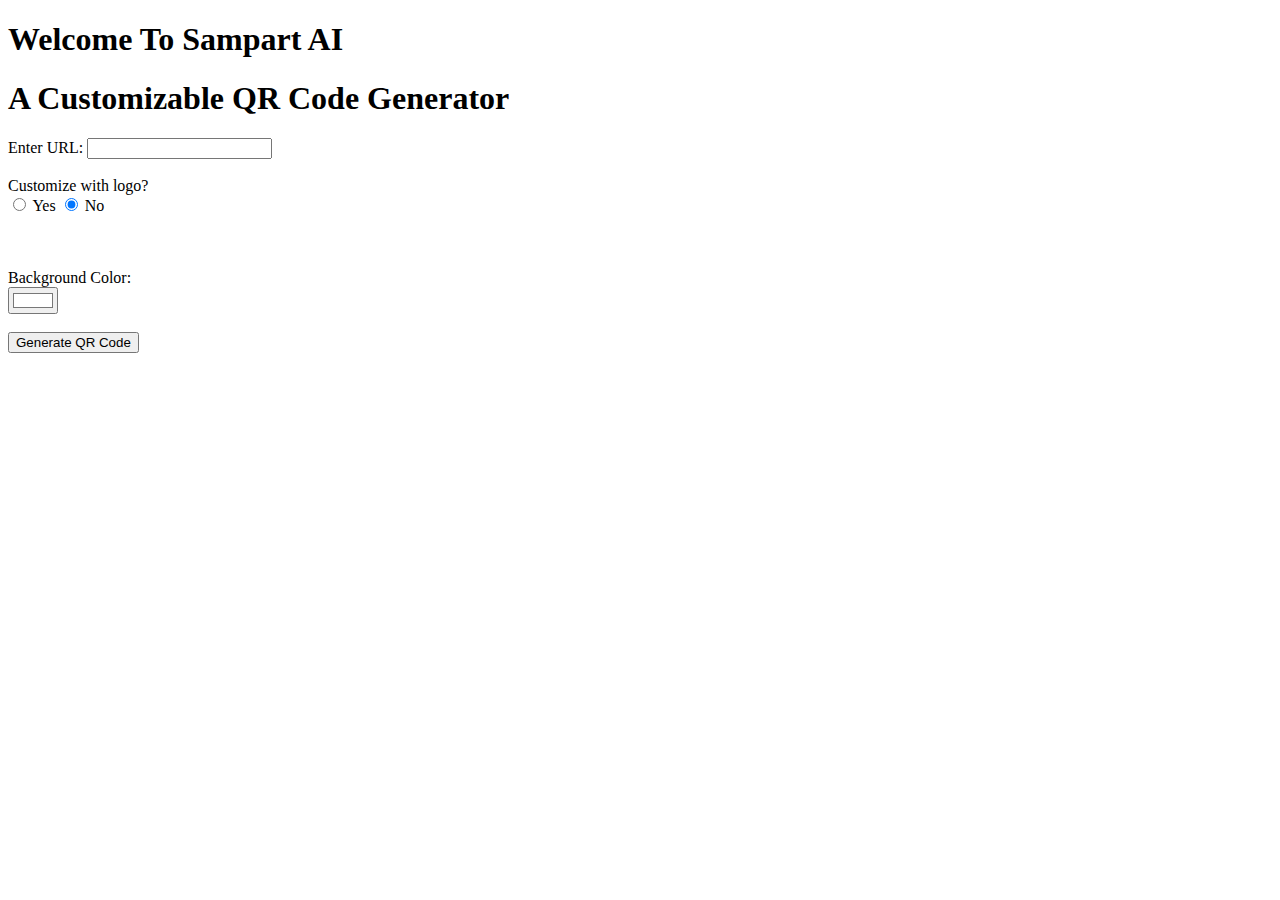
==== templates/index.html @ e2da23f6 "first commit" ====
<!-- templates/index.html -->
<!DOCTYPE html>
<html lang="en">
<head>
    <meta charset="UTF-8">
    <meta name="viewport" content="width=device-width, initial-scale=1.0">
    <title>QR Code Generator</title>
    <link rel="stylesheet" type="text/css" href="{{ url_for('static', filename='styles.css') }}">

</head>
<body class="heroimage1">
   
    <h1>Welcome To Sampart AI</h1>

    <h1> A Customizable QR Code Generator</h1>
    <form action="/generate" method="post" enctype="multipart/form-data">
        <label for="url">Enter URL:</label>
        <input type="text" id="url" name="url" required><br><br>
        
        <label>Customize with logo?</label>
        <div class="inline">
        <input type="radio" id="yes" name="customize_logo" value="yes">
        <label for="yes">Yes</label>
        <input type="radio" id="no" name="customize_logo" value="no" checked>
        <label for="no">No</label><br><br></div>

        <div id="logo_upload" style="display: none;">
            <label for="logo">Upload Logo:</label>
            <input type="file" id="logo" name="logo">
        </div><br><br>

        <label for="background_color">Background Color:</label>
       <div class="mid"> <input type="color" id="background_color" name="background_color" value="#ffffff"><br><br></div>

        <input type="submit" value="Generate QR Code">
    </form>

    <script>
        document.querySelector('input[name="customize_logo"]').addEventListener('change', function() {
            document.getElementById('logo_upload').style.display = this.value === 'yes' ? 'block' : 'none';
        });
    </script>
</body>
</html>
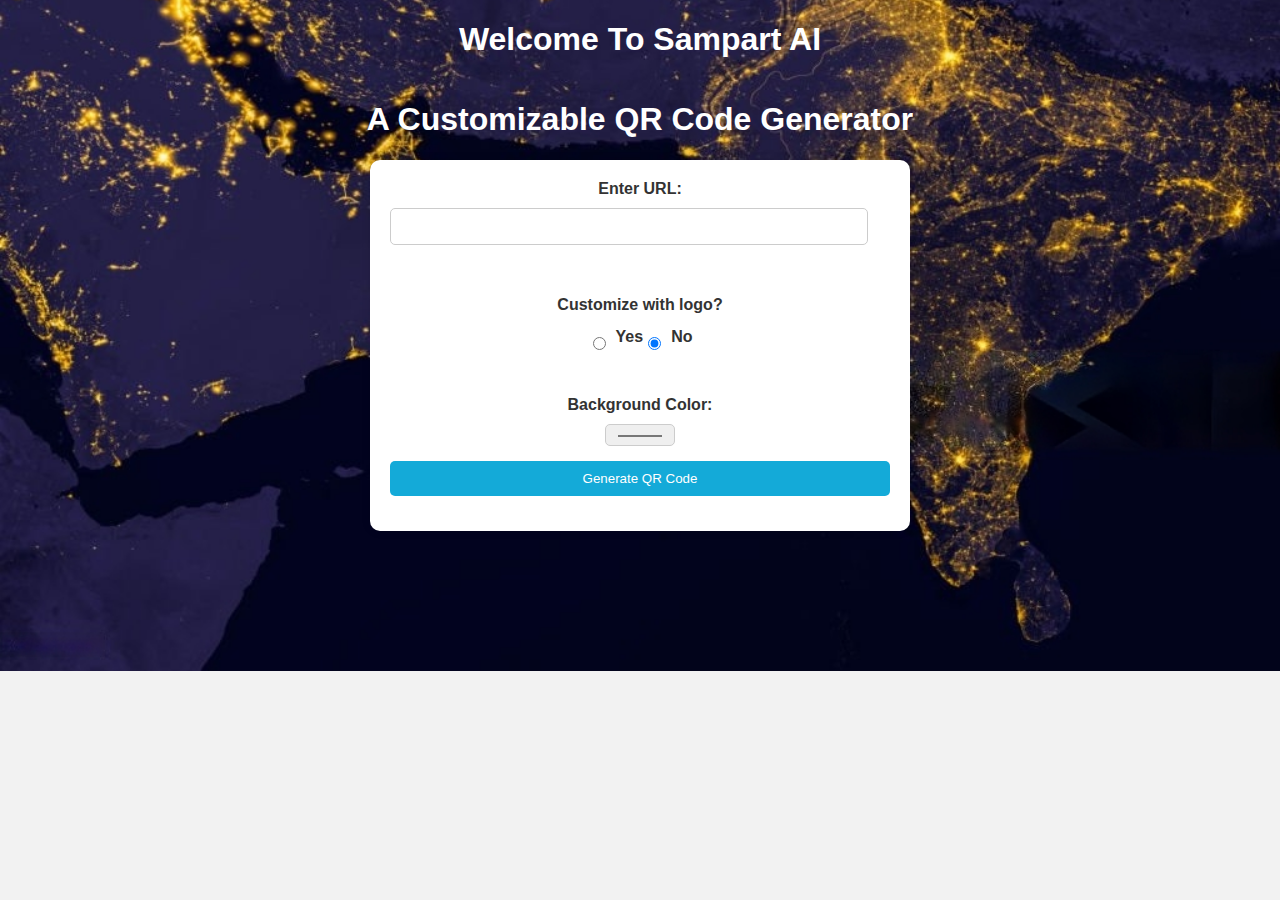
==== commit 992214bf: "Replaced the code index.html file to link correctly with styles.css file, and added a new one. Also " ====
--- a/templates/index.html
+++ b/templates/index.html
@@ -1,44 +1,54 @@
 <!-- templates/index.html -->
 <!DOCTYPE html>
 <html lang="en">
-<head>
-    <meta charset="UTF-8">
-    <meta name="viewport" content="width=device-width, initial-scale=1.0">
+  <head>
+    <meta charset="UTF-8" />
+    <meta name="viewport" content="width=device-width, initial-scale=1.0" />
     <title>QR Code Generator</title>
-    <link rel="stylesheet" type="text/css" href="{{ url_for('static', filename='styles.css') }}">
-
-</head>
-<body class="heroimage1">
-   
+    <link rel="stylesheet" type="text/css" href="styles.css" />
+  </head>
+  <body class="heroimage1">
     <h1>Welcome To Sampart AI</h1>
 
-    <h1> A Customizable QR Code Generator</h1>
+    <h1>A Customizable QR Code Generator</h1>
     <form action="/generate" method="post" enctype="multipart/form-data">
-        <label for="url">Enter URL:</label>
-        <input type="text" id="url" name="url" required><br><br>
-        
-        <label>Customize with logo?</label>
-        <div class="inline">
-        <input type="radio" id="yes" name="customize_logo" value="yes">
+      <label for="url">Enter URL:</label>
+      <input type="text" id="url" name="url" required /><br /><br />
+
+      <label>Customize with logo?</label>
+      <div class="inline">
+        <input type="radio" id="yes" name="customize_logo" value="yes" />
         <label for="yes">Yes</label>
-        <input type="radio" id="no" name="customize_logo" value="no" checked>
-        <label for="no">No</label><br><br></div>
+        <input type="radio" id="no" name="customize_logo" value="no" checked />
+        <label for="no">No</label><br /><br />
+      </div>
 
-        <div id="logo_upload" style="display: none;">
-            <label for="logo">Upload Logo:</label>
-            <input type="file" id="logo" name="logo">
-        </div><br><br>
+      <div id="logo_upload" style="display: none">
+        <label for="logo">Upload Logo:</label>
+        <input type="file" id="logo" name="logo" />
+      </div>
+      <br /><br />
 
-        <label for="background_color">Background Color:</label>
-       <div class="mid"> <input type="color" id="background_color" name="background_color" value="#ffffff"><br><br></div>
+      <label for="background_color">Background Color:</label>
+      <div class="mid">
+        <input
+          type="color"
+          id="background_color"
+          name="background_color"
+          value="#ffffff"
+        /><br /><br />
+      </div>
 
-        <input type="submit" value="Generate QR Code">
+      <input type="submit" value="Generate QR Code" />
     </form>
 
     <script>
-        document.querySelector('input[name="customize_logo"]').addEventListener('change', function() {
-            document.getElementById('logo_upload').style.display = this.value === 'yes' ? 'block' : 'none';
+      document
+        .querySelector('input[name="customize_logo"]')
+        .addEventListener("change", function () {
+          document.getElementById("logo_upload").style.display =
+            this.value === "yes" ? "block" : "none";
         });
     </script>
-</body>
+  </body>
 </html>
--- a/templates/styles.css
+++ b/templates/styles.css
@@ -0,0 +1,136 @@
+/* static/styles.css */
+
+body {
+    font-family: Arial, sans-serif;
+    background-color: #f2f2f2;
+    margin: 0;
+    padding: 0;
+}
+
+h1 {
+    text-align: center;
+    color: white;
+}
+
+form {
+    width: 500px;
+    margin: 0 auto;
+    background-color: #fff;
+    padding: 20px;
+    border-radius: 10px;
+    box-shadow: 0 0 10px rgba(0, 0, 0, 0.1);
+    text-align: center; /* Center form elements */
+}
+
+label {
+    display: block;
+    margin-bottom: 10px;
+    font-weight: bold;
+}
+
+input[type="text"],
+input[type="file"],
+input[type="color"],
+input[type="submit"] {
+    width: calc(100% - 22px); /* Adjusted width to accommodate button padding */
+    padding: 10px;
+    margin-bottom: 15px;
+    border: 1px solid #ccc;
+    border-radius: 5px;
+    box-sizing: border-box;
+    display: block; /* Make inputs full width */
+}
+
+input[type="radio"] {
+    display: inline; /* Display radio buttons inline */
+    margin-right: 10px; /* Add margin between radio buttons */
+}
+
+input[type="submit"] {
+    width: 100%; /* Make button full width */
+    background-color: #14aad8;
+    color: white;
+    border: none;
+    cursor: pointer;
+}
+
+input[type="submit"]:hover {
+    background-color: #45a049;
+}
+
+img {
+    display: block;
+    margin: 0 auto; /* Center image */
+    max-width: 80%;
+    height: auto;
+    border-radius: 10px;
+    box-shadow: 0 0 10px rgba(0, 0, 0, 0.1);
+}
+
+/* static/styles.css */
+
+/* Rest of the CSS rules... */
+
+.download-button {
+    display: inline-block;
+    padding: 10px 20px;
+    background-color: #4CAF50;
+    color: white;
+    text-decoration: none;
+    border: none;
+    border-radius: 5px;
+    cursor: pointer;
+    margin-left: 1%;
+    margin-top: 2%;
+}
+.background_color{
+    height: 10px;
+    width: 10px;
+}
+
+.download-button:hover {
+    background-color: #45a049;
+}
+.inline{
+    display: flex;
+    justify-content: center;
+    align-items: center;
+}
+#background_color{
+    height: 10px;
+    width: 70px;
+    justify-content: center;
+
+}
+.mid{
+    display: flex;
+    justify-content: center;
+    align-items: center;
+}
+
+.heroimage1{
+    background-image: url("/static/w2.jpeg");
+    background-size: cover;
+    background-position: center;
+    color: #333;
+    display: flex;
+    flex-direction: column;
+    justify-content: center;
+    align-items: center;
+    height: 100%;
+  background-repeat: no-repeat;
+}
+
+.heroimage2{
+    background-image: url("/static/invincible-iron-man-1-main-cover-header.jpg");
+    background-size: cover;
+    background-position: center;
+    color: #333;
+    display: flex;
+    flex-direction: column;
+    justify-content: center;
+    align-items: center;
+    height:100%;
+    background-repeat: no-repeat;
+}
+
